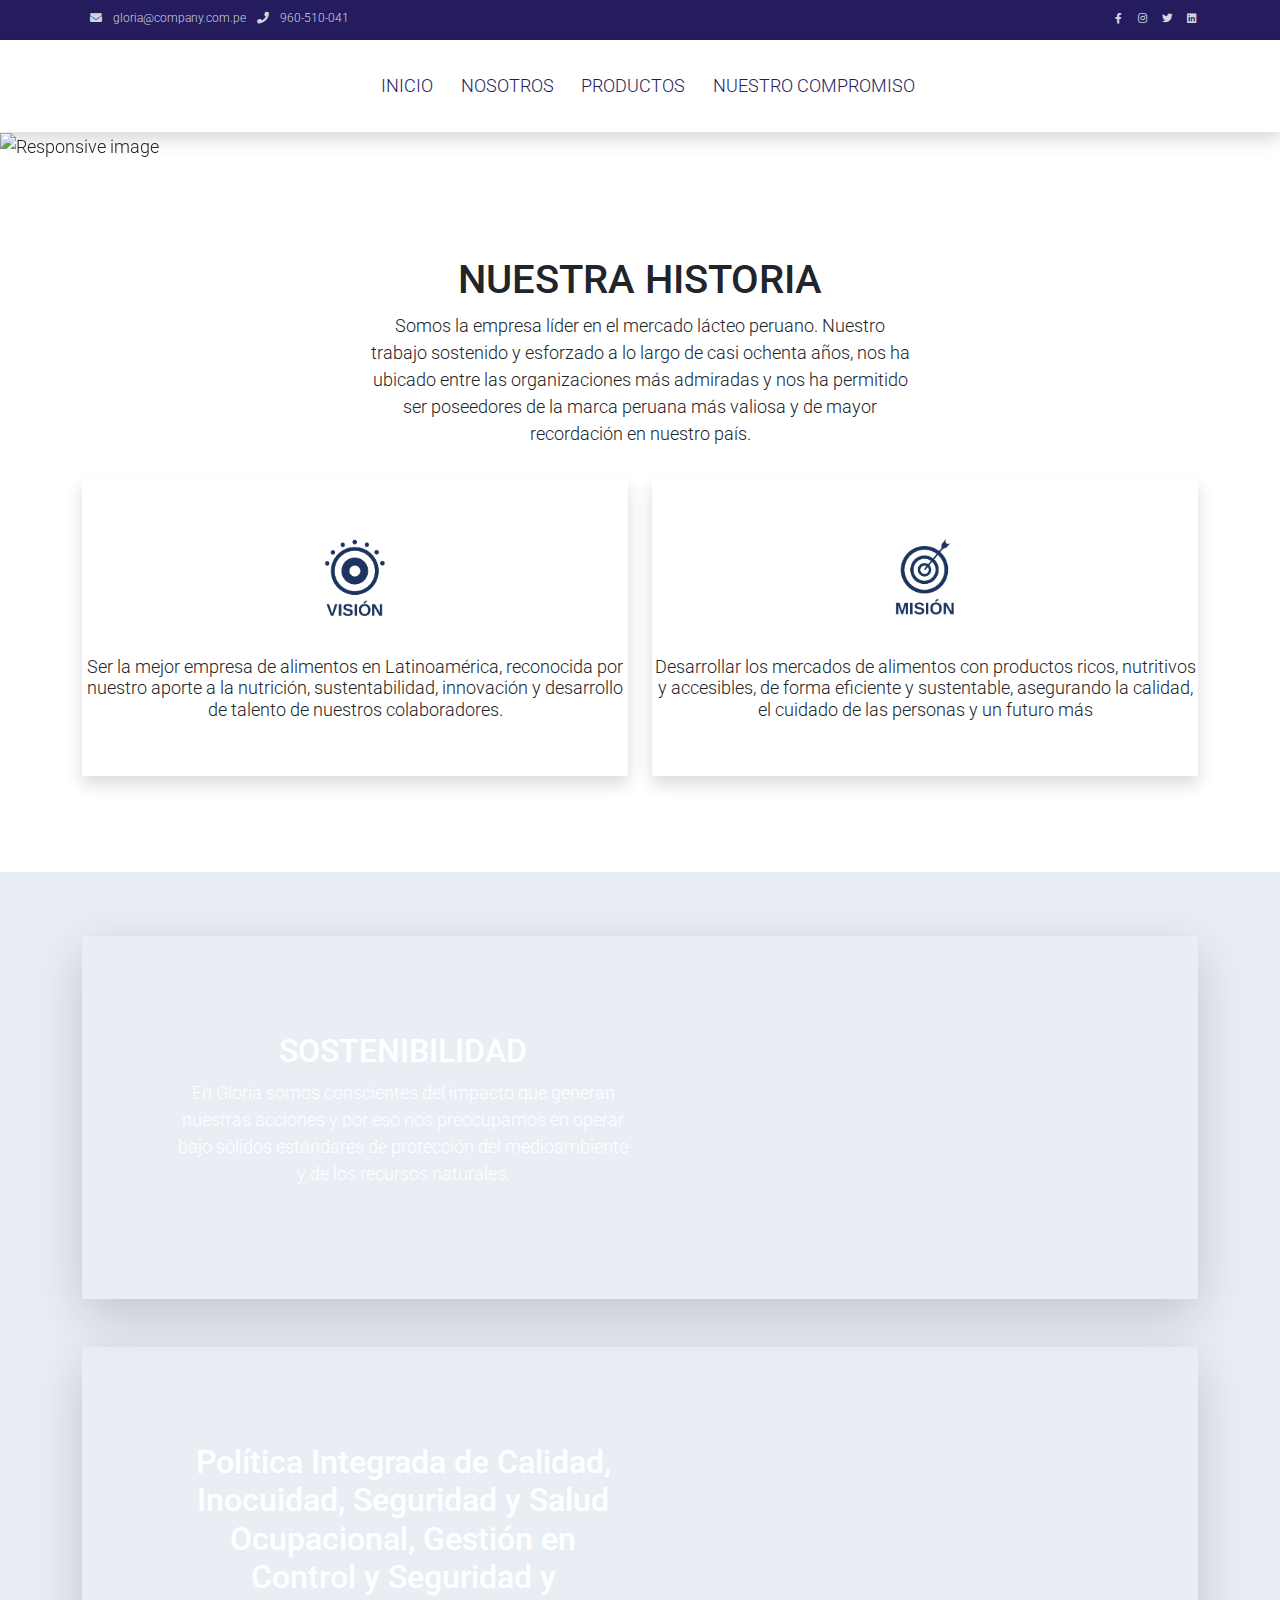
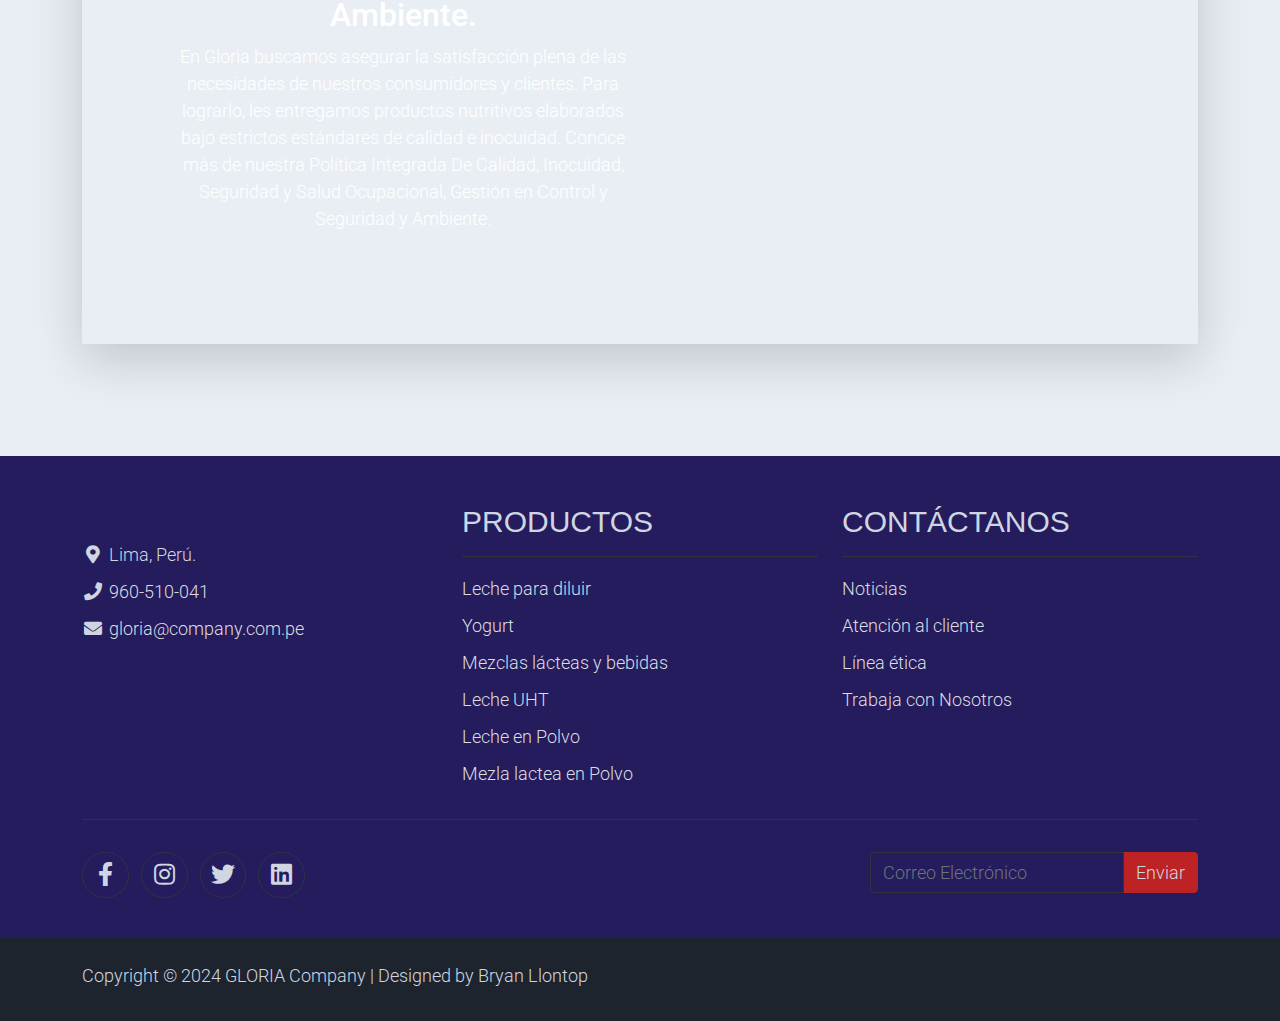
==== about.html @ 924238be "commit" ====
<!DOCTYPE html>
<html lang="en">

<head>
    <title>Fábrica de Leche en el Perú</title>
    <meta charset="utf-8">
    <meta name="viewport" content="width=device-width, initial-scale=1">

    <link rel="apple-touch-icon" type="image/x-icon" media="all" href="https://www.gloria.com.pe/images/favicon.ico"/>
    <link rel="shortcut icon" type="image/x-icon" href="https://www.gloria.com.pe/images/favicon.ico">

    <link rel="stylesheet" href="assets/css/bootstrap.min.css">
    <link rel="stylesheet" href="assets/css/templatemo.css">
    <link rel="stylesheet" href="assets/css/custom.css">

    <!-- Load fonts style after rendering the layout styles -->
    <link rel="stylesheet" href="https://fonts.googleapis.com/css2?family=Roboto:wght@100;200;300;400;500;700;900&display=swap">
    <link rel="stylesheet" href="assets/css/fontawesome.min.css">
<!--
    
TemplateMo 559 Zay Shop

https://templatemo.com/tm-559-zay-shop

-->
</head>

<body>
    <!-- Start Top Nav -->
    <nav class="navbar navbar-expand-lg bg-dark navbar-light d-none d-lg-block" id="templatemo_nav_top">
        <div class="container text-light">
            <div class="w-100 d-flex justify-content-between">
                <div>
                    <i class="fa fa-envelope mx-2"></i>
                    <a class="navbar-sm-brand text-light text-decoration-none" href="mailto:info@company.com">gloria@company.com.pe</a>
                    <i class="fa fa-phone mx-2"></i>
                    <a class="navbar-sm-brand text-light text-decoration-none" href="tel:010-020-0340">960-510-041</a>
                </div>
                <div>
                    <a class="text-light" href="https://fb.com/templatemo" target="_blank" rel="sponsored"><i class="fab fa-facebook-f fa-sm fa-fw me-2"></i></a>
                    <a class="text-light" href="https://www.instagram.com/" target="_blank"><i class="fab fa-instagram fa-sm fa-fw me-2"></i></a>
                    <a class="text-light" href="https://twitter.com/" target="_blank"><i class="fab fa-twitter fa-sm fa-fw me-2"></i></a>
                    <a class="text-light" href="https://www.linkedin.com/" target="_blank"><i class="fab fa-linkedin fa-sm fa-fw"></i></a>
                </div>
            </div>
        </div>
    </nav>
    <!-- Close Top Nav -->


    <!-- Header -->
    <nav class="navbar navbar-expand-lg navbar-light shadow">
        <div class="container d-flex justify-content-between align-items-center">

            <a class="navbar-brand text-success logo h1 align-self-center" href="index.html">
                <img class="w-25" src="https://upload.wikimedia.org/wikipedia/commons/thumb/4/4e/Leche_Gloria_logo.svg/1280px-Leche_Gloria_logo.svg.png" alt=""/> 
            </a>

            <button class="navbar-toggler border-0" type="button" data-bs-toggle="collapse" data-bs-target="#templatemo_main_nav" aria-controls="navbarSupportedContent" aria-expanded="false" aria-label="Toggle navigation">
                <span class="navbar-toggler-icon"></span>
            </button>

            <div class="align-self-center collapse navbar-collapse flex-fill  d-lg-flex justify-content-lg-between" id="templatemo_main_nav">
                <div class="flex-fill">
                    <ul class="nav navbar-nav d-flex justify-content-between mx-lg-auto">
                        <li class="nav-item">
                            <a class="nav-link" href="index.html">INICIO</a>
                        </li>
                        <li class="nav-item ">
                            <a class="nav-link" href="about.html">NOSOTROS</a>
                        </li>
                        <li class="nav-item">
                            <a class="nav-link" href="shop.html">PRODUCTOS</a>
                        </li>
                        <li class="nav-item">
                            <a class="nav-link" href="contact.html">NUESTRO COMPROMISO</a>
                        </li>
                    </ul>
                </div>
            </div>

        </div>
    </nav>
    <!-- Close Header -->

    <!-- Modal -->
    <div class="modal fade bg-white" id="templatemo_search" tabindex="-1" role="dialog" aria-labelledby="exampleModalLabel" aria-hidden="true">
        <div class="modal-dialog modal-lg" role="document">
            <div class="w-100 pt-1 mb-5 text-right">
                <button type="button" class="btn-close" data-bs-dismiss="modal" aria-label="Close"></button>
            </div>
            <form action="" method="get" class="modal-content modal-body border-0 p-0">
                <div class="input-group mb-2">
                    <input type="text" class="form-control" id="inputModalSearch" name="q" placeholder="Search ...">
                    <button type="submit" class="input-group-text bg-success text-light">
                        <i class="fa fa-fw fa-search text-white"></i>
                    </button>
                </div>
            </form>
        </div>
    </div>



    <div class="carousel slide" data-ride="carousel"">
        <div class="carousel-inner">
            <div class="carousel-item active">
                <img src="https://www.gloria.com.pe/images/banner-nosotros.jpg" class="img-fluid" alt="Responsive image">
            </div>
        </div>
    </div>
    <!-- Close Banner -->

    <!-- Start Section -->
    <section class="container py-5">
        <div class="row text-center pt-5 pb-3">
            <div class="col-lg-6 m-auto">
                <h1>NUESTRA HISTORIA</h1>
                <p class="">
                    Somos la empresa líder en el mercado lácteo peruano. Nuestro trabajo sostenido y esforzado 
                    a lo largo de casi ochenta años, nos ha ubicado entre las organizaciones más admiradas y nos 
                    ha permitido ser poseedores de la marca peruana más valiosa y de mayor recordación en nuestro país.
                </p>
            </div>
        </div>
        <div class="row">

            <div class="col-md-6 col-lg-6 pb-5">
                <div class="h-100 py-5 services-icon-wap shadow">
                    <div class="h1 text-success text-center"><img src="assets/img/Vision.png" width="20%"></div>
                    <p class="h5 mt-4 text-center">Ser la mejor empresa de alimentos en Latinoamérica, reconocida por nuestro 
                        aporte a la nutrición, sustentabilidad, innovación y desarrollo de talento de nuestros colaboradores.</p>
                </div>
            </div>

            <div class="col-md-6 col-lg-6 pb-5">
                <div class="h-100 py-5 services-icon-wap shadow">
                    <div class="h1 text-success text-center"><img src="assets/img/Mision.png" width="20%"></div>
                    <p class="h5 mt-4 text-center">Desarrollar los mercados de alimentos con productos ricos, nutritivos y accesibles, 
                        de forma eficiente y sustentable, asegurando la calidad, el cuidado de las personas y un futuro más</p>
                </div>
            </div>

        </div>
    </section>
    <!-- End Section -->

    <!-- Start Brands -->
    <section class="bg-light py-5">
        <div class="container">
            <div class="row text-center py-3">
                <div class="col-lg-12">
                    <div class="cardcont card-cover overflow-hidden rounded-4 shadow-lg p-5 pb-5" style="background-image: url('https://www.gloria.com.pe/images/sostenibilidad.webp');">
                        <div class="d-flex flex-column p-5 pb-5 text-white text-shadow-3">
                            <div class="row">
                                <div class="col-sm-12 col-md-6">
                                    <h2 class="">
                                        SOSTENIBILIDAD
                                    </h2>
                                    <p class="text-justify">
                                        En Gloria somos conscientes del impacto que generan nuestras acciones y 
                                        por eso nos preocupamos en operar bajo sólidos estándares de protección 
                                        del medioambiente y de los recursos naturales.
                                    </p>
                                </div>
                            </div>
                        </div>
                    </div>
                </div>
                
                <div class="col-lg-12 py-5">
                    <div class="cardcont card-cover overflow-hidden rounded-4 shadow-lg p-5 pb-5" style="background-image: url('https://www.gloria.com.pe/images/nuestraPoliticaCalidad.jpg');">
                        <div class="d-flex flex-column p-5 pb-5 text-white text-shadow-3">
                            <div class="row">
                                <div class="col-sm-12 col-md-6">
                                    <h2 class="">
                                        Política Integrada de Calidad, Inocuidad, Seguridad y Salud Ocupacional, Gestión en Control y Seguridad y Ambiente.
                                    </h2>
                                    <p class="text-justify">
                                        En Gloria buscamos asegurar la satisfacción plena de las necesidades de nuestros consumidores y clientes. Para lograrlo, 
                                        les entregamos productos nutritivos elaborados bajo estrictos estándares de calidad e inocuidad.
                                        Conoce más de nuestra Política Integrada De Calidad, Inocuidad, Seguridad y Salud Ocupacional, 
                                        Gestión en Control y Seguridad y Ambiente.
                                    </p>
                                </div>
                            </div>
                        </div>
                    </div>
                </div>
                
                
            </div>
        </div>
    </section>
    <!--End Brands-->


    <!-- Start Footer -->
    <footer class="bg-dark" id="tempaltemo_footer">
        <div class="container">
            <div class="row">

                <div class="col-md-4 pt-5">
                    <img class="w-25" src="https://porqueestanricalalechegloria.pe/wp-content/uploads/2022/10/logo-gloria-footer.png" alt=""/> 
            
                    <ul class="list-unstyled text-light footer-link-list">
                        <li>
                            <i class="fas fa-map-marker-alt fa-fw"></i>
                            Lima, Perú.
                        </li>
                        <li>
                            <i class="fa fa-phone fa-fw"></i>
                            <a class="text-decoration-none" href="tel:960-510-041">960-510-041</a>
                        </li>
                        <li>
                            <i class="fa fa-envelope fa-fw"></i>
                            <a class="text-decoration-none" href="mailto:gloria@company.com.pe">gloria@company.com.pe</a>
                        </li>
                    </ul>
                </div>

                <div class="col-md-4 pt-5">
                    <h2 class="h2 text-light border-bottom pb-3 border-light">PRODUCTOS</h2>
                    <ul class="list-unstyled text-light footer-link-list">
                        <li><a class="text-decoration-none" href="#">Leche para diluir</a></li>
                        <li><a class="text-decoration-none" href="#">Yogurt</a></li>
                        <li><a class="text-decoration-none" href="#">Mezclas lácteas y bebidas</a></li>
                        <li><a class="text-decoration-none" href="#">Leche UHT</a></li>
                        <li><a class="text-decoration-none" href="#">Leche en Polvo</a></li>
                        <li><a class="text-decoration-none" href="#">Mezla lactea en Polvo</a></li>
                    </ul>
                </div>

                <div class="col-md-4 pt-5">
                    <h2 class="h2 text-light border-bottom pb-3 border-light">CONTÁCTANOS</h2>
                    <ul class="list-unstyled text-light footer-link-list">
                        <li><a class="text-decoration-none" href="#">Noticias</a></li>
                        <li><a class="text-decoration-none" href="#">Atención al cliente</a></li>
                        <li><a class="text-decoration-none" href="#">Línea ética</a></li>
                        <li><a class="text-decoration-none" href="#">Trabaja con Nosotros</a></li>
                    </ul>
                </div>

            </div>

            <div class="row text-light mb-4">
                <div class="col-12 mb-3">
                    <div class="w-100 my-3 border-top border-light"></div>
                </div>
                <div class="col-auto me-auto">
                    <ul class="list-inline text-left footer-icons">
                        <li class="list-inline-item border border-light rounded-circle text-center">
                            <a class="text-light text-decoration-none" target="_blank" href="http://facebook.com/"><i class="fab fa-facebook-f fa-lg fa-fw"></i></a>
                        </li>
                        <li class="list-inline-item border border-light rounded-circle text-center">
                            <a class="text-light text-decoration-none" target="_blank" href="https://www.instagram.com/"><i class="fab fa-instagram fa-lg fa-fw"></i></a>
                        </li>
                        <li class="list-inline-item border border-light rounded-circle text-center">
                            <a class="text-light text-decoration-none" target="_blank" href="https://twitter.com/"><i class="fab fa-twitter fa-lg fa-fw"></i></a>
                        </li>
                        <li class="list-inline-item border border-light rounded-circle text-center">
                            <a class="text-light text-decoration-none" target="_blank" href="https://www.linkedin.com/"><i class="fab fa-linkedin fa-lg fa-fw"></i></a>
                        </li>
                    </ul>
                </div>
                <div class="col-auto">
                    <label class="sr-only" for="subscribeEmail">Correo Electrónico</label>
                    <div class="input-group mb-2">
                        <input type="text" class="form-control bg-dark border-light" id="subscribeEmail" placeholder="Correo Electrónico">
                        <div class="input-group-text btn-success text-light">Enviar</div>
                    </div>
                </div>
            </div>
        </div>

        <div class="w-100 bg-black py-3">
            <div class="container">
                <div class="row pt-2">
                    <div class="col-12">
                        <p class="text-left text-light">
                            Copyright &copy; 2024 GLORIA Company 
                            | Designed by Bryan Llontop
                        </p>
                    </div>
                </div>
            </div>
        </div>

    </footer>
    <!-- End Footer -->

    <!-- Start Script -->
    <script src="assets/js/jquery-1.11.0.min.js"></script>
    <script src="assets/js/jquery-migrate-1.2.1.min.js"></script>
    <script src="assets/js/bootstrap.bundle.min.js"></script>
    <script src="assets/js/templatemo.js"></script>
    <script src="assets/js/custom.js"></script>
    <!-- End Script -->
</body>

</html>
---- assets/css/templatemo.css ----
/*

TemplateMo 559 Zay Shop

https://templatemo.com/tm-559-zay-shop

---------------------------------------------
Table of contents
------------------------------------------------
1. Typography
2. General
3. Nav
4. Hero Carousel
5. Accordion
6. Shop
7. Product
8. Carousel Hero
9. Carousel Brand
10. Services
11. Contact map
12. Footer
13. Small devices (landscape phones, 576px and up)
14. Medium devices (tablets, 768px and up)
15. Large devices (desktops, 992px and up)
16. Extra large devices (large desktops, 1200px and up)
--------------------------------------------- */




/* Typography */
body, ul, li, p, a, label, input, div {
  font-family: 'Roboto', sans-serif;
  font-size: 18px !important;
  font-weight: 300 !important;
}
.h1 {
  font-family: 'Roboto', sans-serif;
  font-size: 48px !important;
  font-weight: 200 !important;
  color: #241C5C;
}
.h2 {
  font-family: 'swistblnk_monthoersregular', sans-serif;
  font-size: 30px !important;
  font-weight: 300;
  color: #BE2224;
}
.h3 {
  font-family: 'Roboto', sans-serif;
  font-size: 22px !important;
  color: #241C5C;
}
/* General */
.logo { font-weight: 500 !important;}
.text-warning {  color: #ede861 !important;}
.text-muted { color: #bcbcbc !important;}
.text-success { color: #bd2325 !important;}
.text-light { color: #cfd6e1 !important;}
.bg-dark { background-color: #241c5c !important;}
.bg-light { background-color: #e9eef5 !important;}
.bg-black { background-color: #1d242d !important;}
.bg-success { background-color: #bd2325 !important;}
.btn-success {
  background-color: #bd2325 !important;
  border-color: #bd2325 !important;
}
.pagination .page-link:hover {color: #000;}
.pagination .page-link:hover, .pagination .page-link.active {
  background-color: #bd2325;
  color: #fff;
}

.custom-img {
  max-height: 200px; /* Ajusta la altura máxima según sea necesario */
  width: auto; /* Para mantener la proporción */
}

/* Nav */
#templatemo_nav_top { min-height: 40px;}
#templatemo_nav_top * { font-size: .9em !important;}
#templatemo_main_nav a { color: #241c5c;}
#templatemo_main_nav a:hover { color: #bd2325;}
#templatemo_main_nav .navbar .nav-icon { margin-right: 20px;}

/* Hero Carousel */
#template-mo-zay-hero-carousel { background: #efefef !important;}
/* Accordion */
.templatemo-accordion a { color: #000;}
.templatemo-accordion a:hover { color: #333d4a;}
/* Shop */
.shop-top-menu a:hover { color: #bd2325 !important;}
/* Product */
.product-wap { box-shadow: 0px 5px 10px 0px rgba(0, 0, 0, 0.10);}
.product-wap .product-color-dot.color-dot-red { background:#f71515;}
.product-wap .product-color-dot.color-dot-blue { background:#6db4fe;}
.product-wap .product-color-dot.color-dot-black { background:#000000;}
.product-wap .product-color-dot.color-dot-light { background:#e0e0e0;}
.product-wap .product-color-dot.color-dot-green { background:#0bff7e;}
.card.product-wap .card .product-overlay {
  background: rgba(0,0,0,.2);
  visibility: hidden;
  opacity: 0;
  transition: .3s;
}
.card.product-wap:hover .card .product-overlay {
  visibility: visible;
  opacity: 1;
}
.card.product-wap a { color: #000;}
#carousel-related-product .slick-slide:focus { outline: none !important;}
#carousel-related-product .slick-dots li button:before {
  font-size: 15px;
  margin-top: 20px;
}
.card-cover {
  background-size: cover;
  background-position: center;
  background-repeat: no-repeat;
}

/* Brand */
.brand-img {
  filter: grayscale(100%);
  opacity: 0.5;
  transition: .5s;
}
.brand-img:hover {
  filter: grayscale(0%);
  opacity: 1;
}
/* Carousel Hero */
#template-mo-zay-hero-carousel .carousel-indicators li {
  margin-top: -50px;
  background-color: #241c5c;
}
#template-mo-zay-hero-carousel .carousel-control-next i,
#template-mo-zay-hero-carousel .carousel-control-prev i {
  color: #241c5c !important;
  font-size: 2.8em !important;
}
/* Carousel Brand */
.tempaltemo-carousel .h1 {
  font-size: .5em !important;
  color: #000 !important;
}
/* Services */
.services-icon-wap {transition: .3s;}
.services-icon-wap:hover, .services-icon-wap:hover i {color: #fff;}
.services-icon-wap:hover {background: #bd2325;}
/* Contact map */
.leaflet-control a, .leaflet-control { font-size: 10px !important;}
.form-control { border: 1px solid #e8e8e8;}
/* Footer */
#tempaltemo_footer a { color: #dcdde1;}
#tempaltemo_footer a:hover { color: #bd2325;}
#tempaltemo_footer ul.footer-link-list li { padding-top: 10px;}
#tempaltemo_footer ul.footer-icons li {
  width: 2.6em;
  height: 2.6em;
  line-height: 2.6em;
}
#tempaltemo_footer ul.footer-icons li:hover {
  background-color: #cfd6e1;
  transition: .5s;
}
#tempaltemo_footer ul.footer-icons li:hover i {
  color: #212934;
  transition: .5s;
}
#tempaltemo_footer .border-light { border-color: #2d343f !important;}
/*
// Extra small devices (portrait phones, less than 576px)
// No media query since this is the default in Bootstrap
*/
/* Small devices (landscape phones, 576px and up)*/
.product-wap .h3, .product-wap li, .product-wap i, .product-wap p {
  font-size: 12px !important;
}
.product-wap .product-color-dot {
  width: 6px;
  height: 6px;
}

@media (min-width: 576px) {
  .tempaltemo-carousel .h1 { font-size: 1em !important;}
}

/*// Medium devices (tablets, 768px and up)*/
@media (min-width: 768px) {
  #templatemo_main_nav .navbar-nav {max-width: 450px;}
 }

/* Large devices (desktops, 992px and up)*/
@media (min-width: 992px) {
  #templatemo_main_nav .navbar-nav {max-width: 550px;}
  #template-mo-zay-hero-carousel .carousel-item {min-height: 30rem !important;}
  .product-wap .h3, .product-wap li, .product-wap i, .product-wap p {font-size: 18px !important;}
  .product-wap .product-color-dot {
    width: 12px;
    height: 12px;
  }
}

/* Extra large devices (large desktops, 1200px and up)*/
@media (min-width: 1200px) {}
---- assets/css/custom.css ----
/*
Custom Css
*/
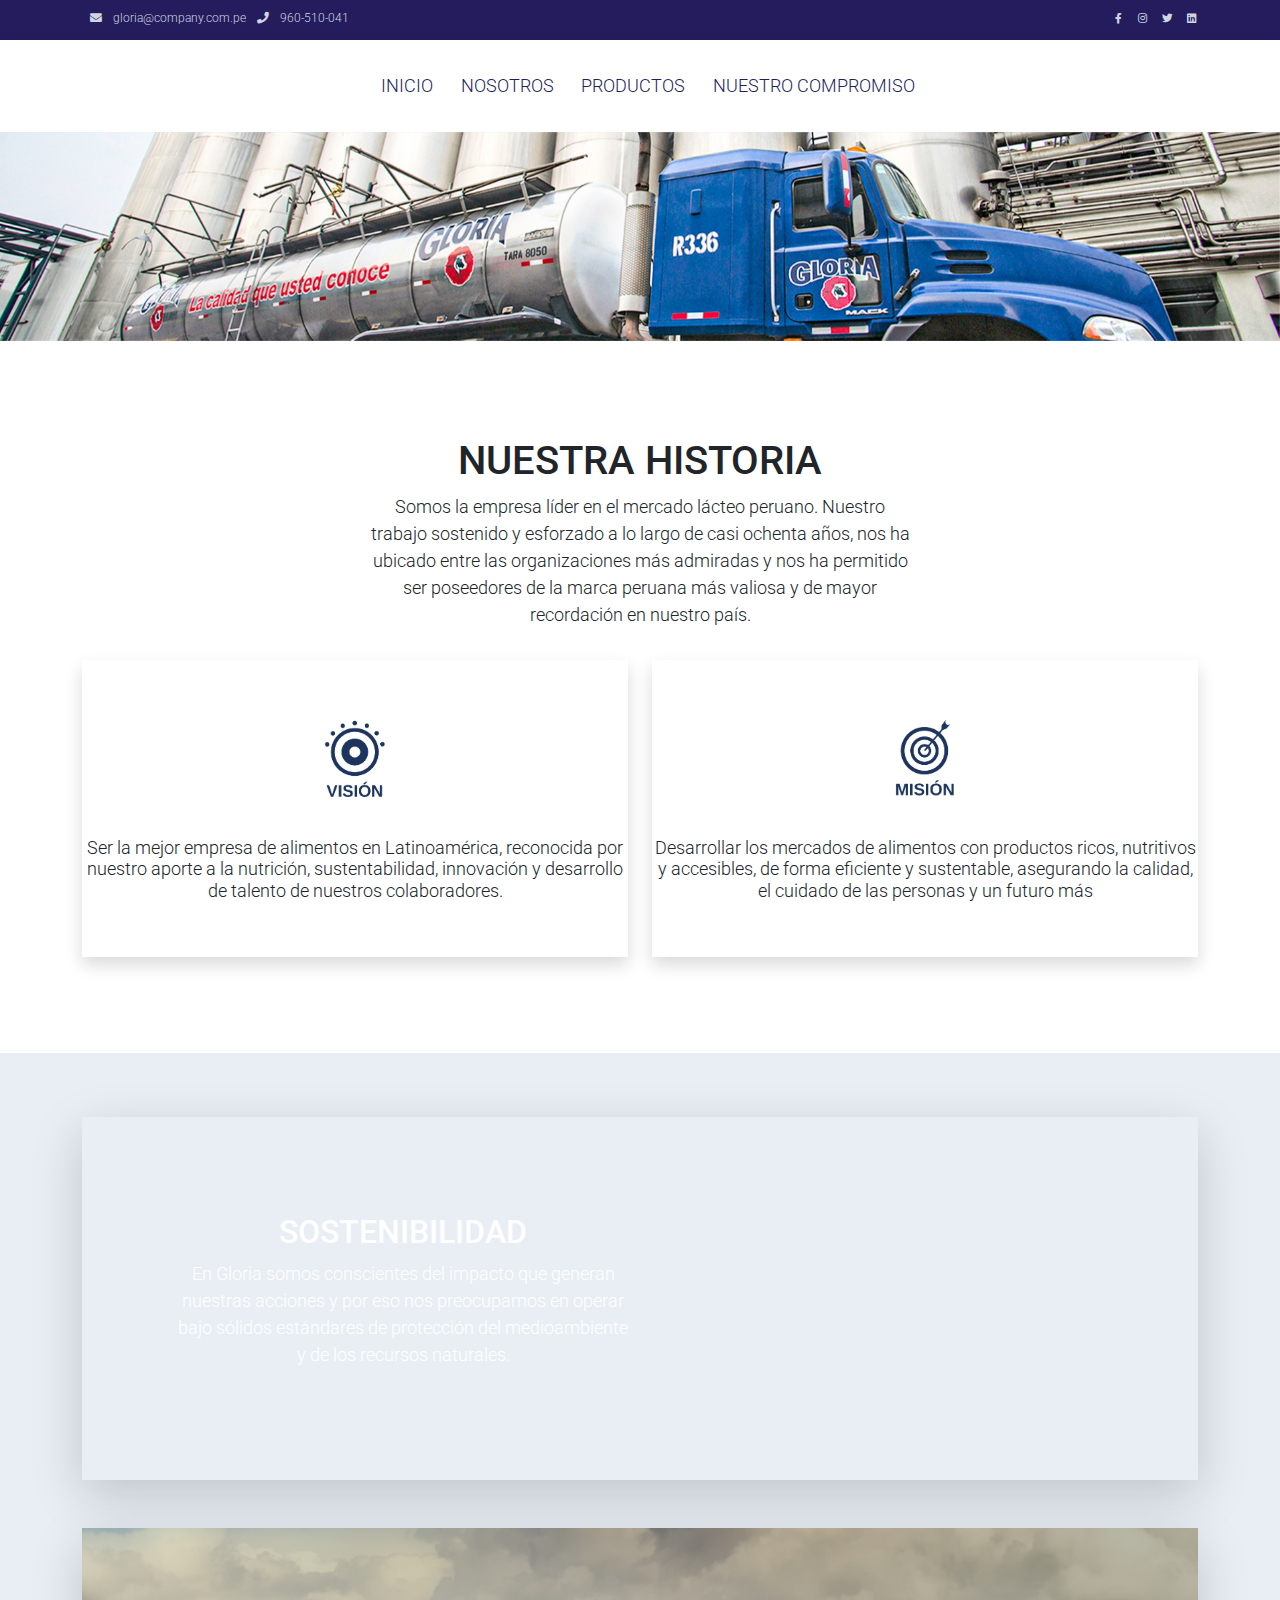
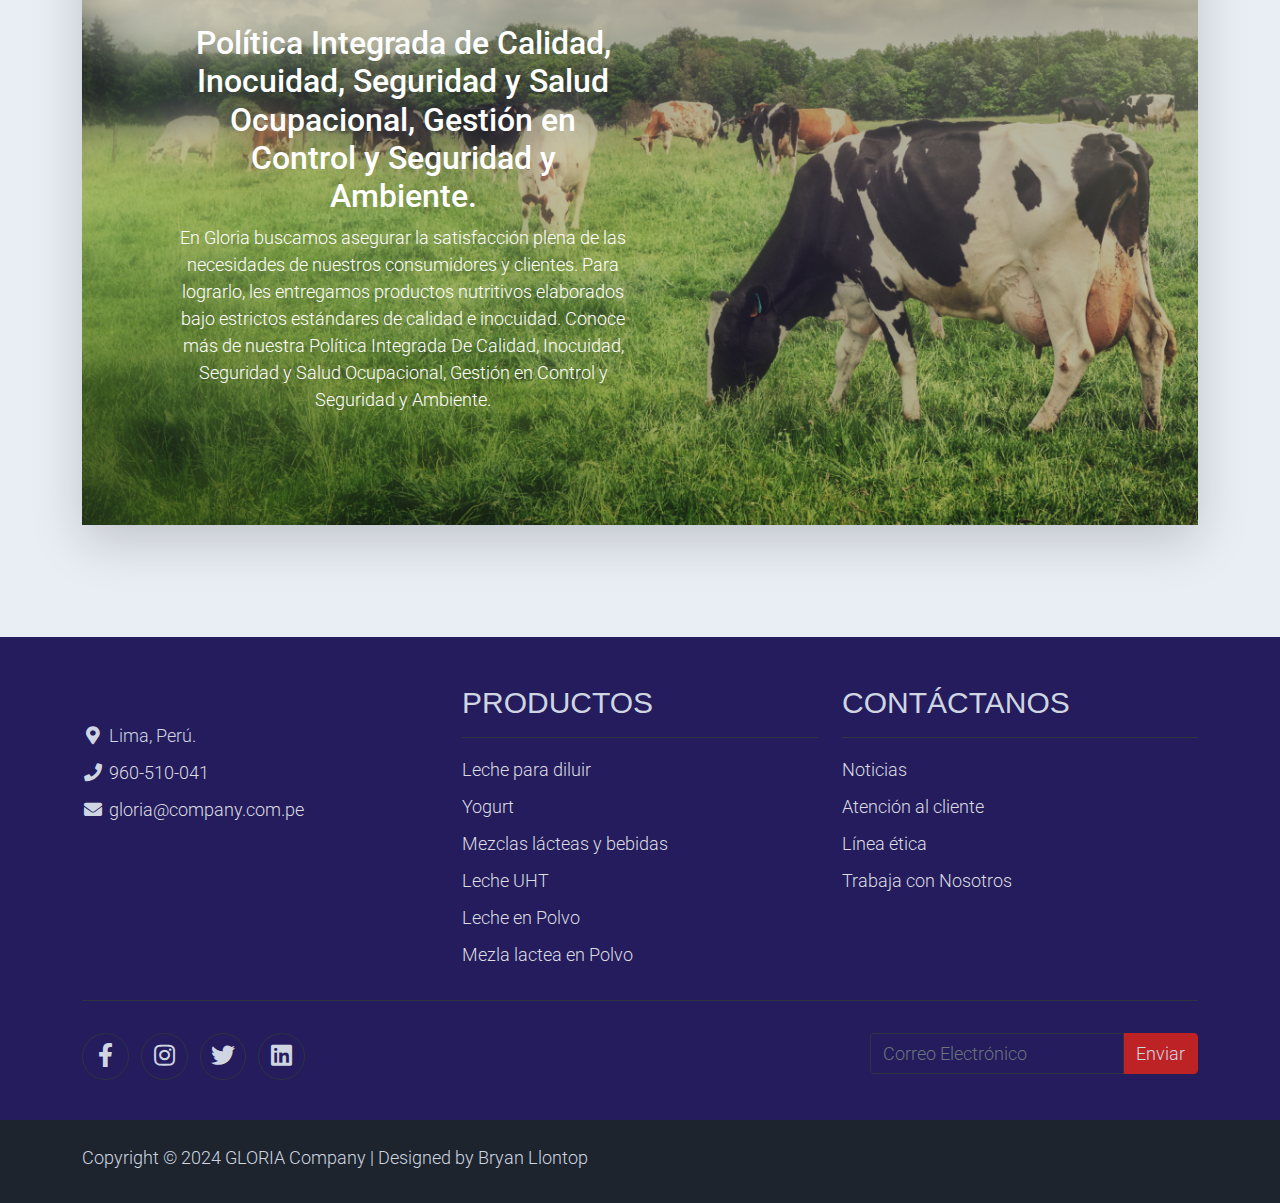
==== commit 947f0bc4: "find comit" ====
--- a/about.html
+++ b/about.html
@@ -105,7 +105,7 @@
     <div class="carousel slide" data-ride="carousel"">
         <div class="carousel-inner">
             <div class="carousel-item active">
-                <img src="https://www.gloria.com.pe/images/banner-nosotros.jpg" class="img-fluid" alt="Responsive image">
+                <img src="assets/img/banner-nosotros.jpg" class="img-fluid" alt="Responsive image">
             </div>
         </div>
     </div>
@@ -169,7 +169,7 @@
                 </div>
                 
                 <div class="col-lg-12 py-5">
-                    <div class="cardcont card-cover overflow-hidden rounded-4 shadow-lg p-5 pb-5" style="background-image: url('https://www.gloria.com.pe/images/nuestraPoliticaCalidad.jpg');">
+                    <div class="cardcont card-cover overflow-hidden rounded-4 shadow-lg p-5 pb-5" style="background-image: url('assets/img/nuestraPoliticaCalidad.jpg');">
                         <div class="d-flex flex-column p-5 pb-5 text-white text-shadow-3">
                             <div class="row">
                                 <div class="col-sm-12 col-md-6">
